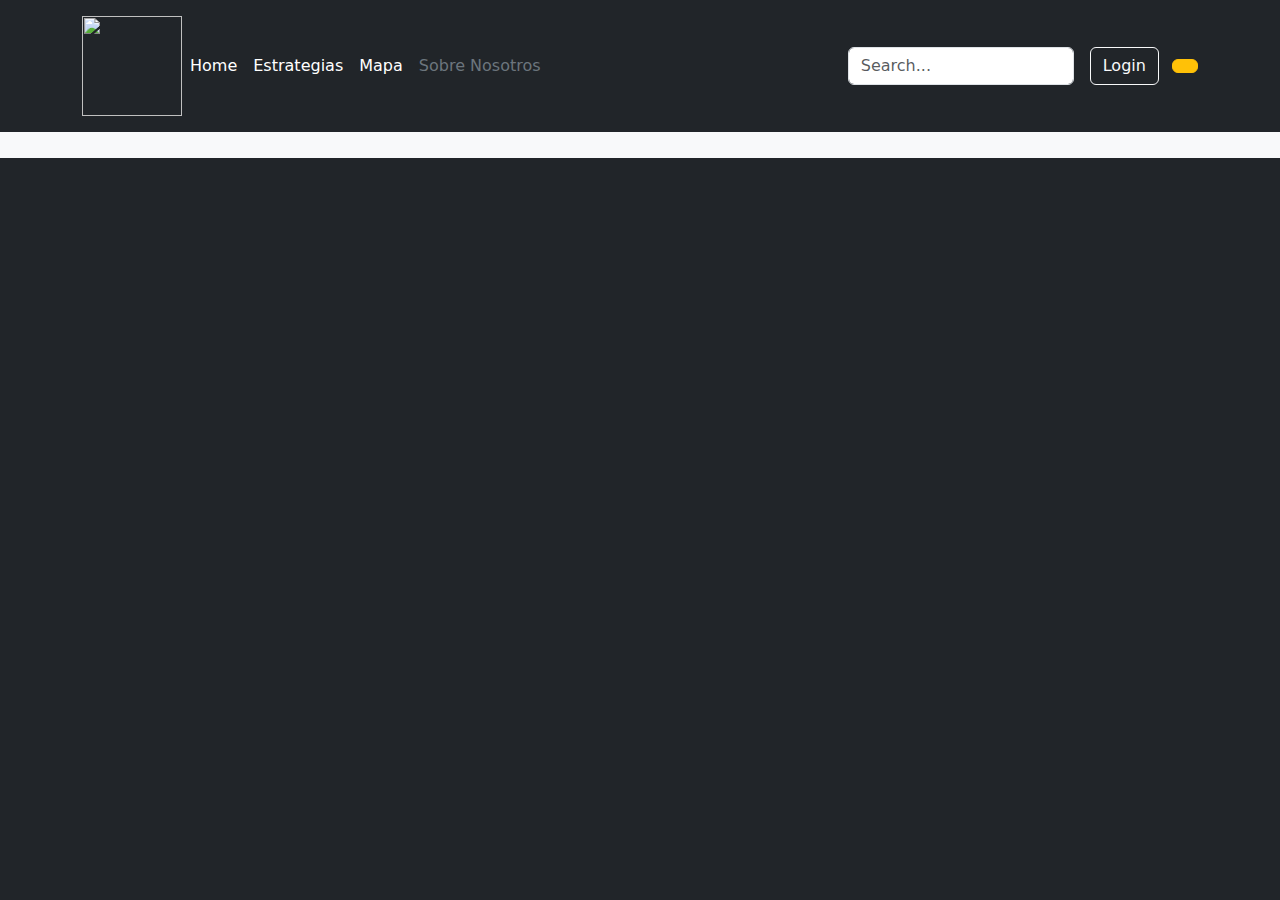
==== html/about.html @ 2f8421eb "Navegación de la pagina añadida" ====
<!DOCTYPE html>

<html lang="es">
<head>
    <meta charset="UTF-8">
    <meta name="viewport" content="width=device-width, initial-scale=1.0">

    <title>Pocket monster dex</title>

    <!--Links-->
    <script src="https://kit.fontawesome.com/6b33bf05cd.js" crossorigin="anonymous"></script>
    <link href="https://cdn.jsdelivr.net/npm/bootstrap@5.3.3/dist/css/bootstrap.min.css" rel="stylesheet" integrity="sha384-QWTKZyjpPEjISv5WaRU9OFeRpok6YctnYmDr5pNlyT2bRjXh0JMhjY6hW+ALEwIH" crossorigin="anonymous">

    <link rel="stylesheet" href="/archivo.js">
    <link rel="stylesheet" href="/estilo.css">
</head>



<body id="body">
    <header class="p-3 bg-dark text-white">
        <div class="container">
          <div class="d-flex flex-wrap align-items-center justify-content-center justify-content-lg-start">
            <img src="/Imagenes/Logo.png" width="100" height="100" role="img">
    
            <ul class="nav col-12 col-lg-auto me-lg-auto mb-2 justify-content-center mb-md-0">
              <li><a href="/index.html" class="nav-link px-2 text-white">Home</a></li>
              <li><a href="estrategias.html" class="nav-link px-2 text-white">Estrategias</a></li>
              <li><a href="mapa.html" class="nav-link px-2 text-white">Mapa</a></li>
              <li><a href="#" class="nav-link px-2 text-secondary">Sobre Nosotros</a></li>
            </ul>
    
            <form class="col-12 col-lg-auto mb-3 mb-lg-0 me-lg-3">
              <input type="search" class="form-control form-control-dark" placeholder="Search..." aria-label="Search">
            </form>
    
            <div class="text-end">
              <a href="login.html" class="btn btn-outline-light me-2">Login</a>
              <button id = "boton_modo" type="button" class="btn btn-warning" title="Pulsame"><i class="fa-solid fa-circle-half-stroke"></i></button>
            </div>
          </div>
        </div>
      </header>

    <nav></nav>
    <main>
        <aside>
        </aside>
    </main>

    <footer class="text-center bg-light">
      <!-- Grid container -->
      <div class="container">
        <!-- Section: Social media -->
        <section>
          <!-- Facebook -->
          <a
            data-mdb-ripple-init
            class="btn btn-link btn-floating btn-lg text-body m-1"
            href="#!"
            role="button"
            data-mdb-ripple-color="dark"
            ><i class="fab fa-facebook-f"></i
          ></a>
    
          <!-- Twitter -->
          <a
            data-mdb-ripple-init
            class="btn btn-link btn-floating btn-lg text-body m-1"
            href="#!"
            role="button"
            data-mdb-ripple-color="dark"
            ><i class="fab fa-twitter"></i
          ></a>
    
          <!-- Google -->
          <a
            data-mdb-ripple-init
            class="btn btn-link btn-floating btn-lg text-body m-1"
            href="#!"
            role="button"
            data-mdb-ripple-color="dark"
            ><i class="fab fa-google"></i
          ></a>
    
          <!-- Instagram -->
          <a
            data-mdb-ripple-init
            class="btn btn-link btn-floating btn-lg text-body m-1"
            href="#!"
            role="button"
            data-mdb-ripple-color="dark"
            ><i class="fab fa-instagram"></i
          ></a>
    
          <!-- Linkedin -->
          <a
            data-mdb-ripple-init
            class="btn btn-link btn-floating btn-lg text-body m-1"
            href="#!"
            role="button"
            data-mdb-ripple-color="dark"
            ><i class="fab fa-linkedin"></i
          ></a>
          <!-- Github -->
          <a
            data-mdb-ripple-init
            class="btn btn-link btn-floating btn-lg text-body m-1"
            href="https://github.com/IceForClass/Pocket-Monster-Dex"
            role="button"
            data-mdb-ripple-color="dark"
            ><i class="fab fa-github"></i
          ></a>
        </section>
        <!-- Section: Social media -->
      </div>
    </footer>
    <script src="/archivo.js"></script>
</body>
</html>
---- estilo.css ----
body{
    transition: 0.5s;
}
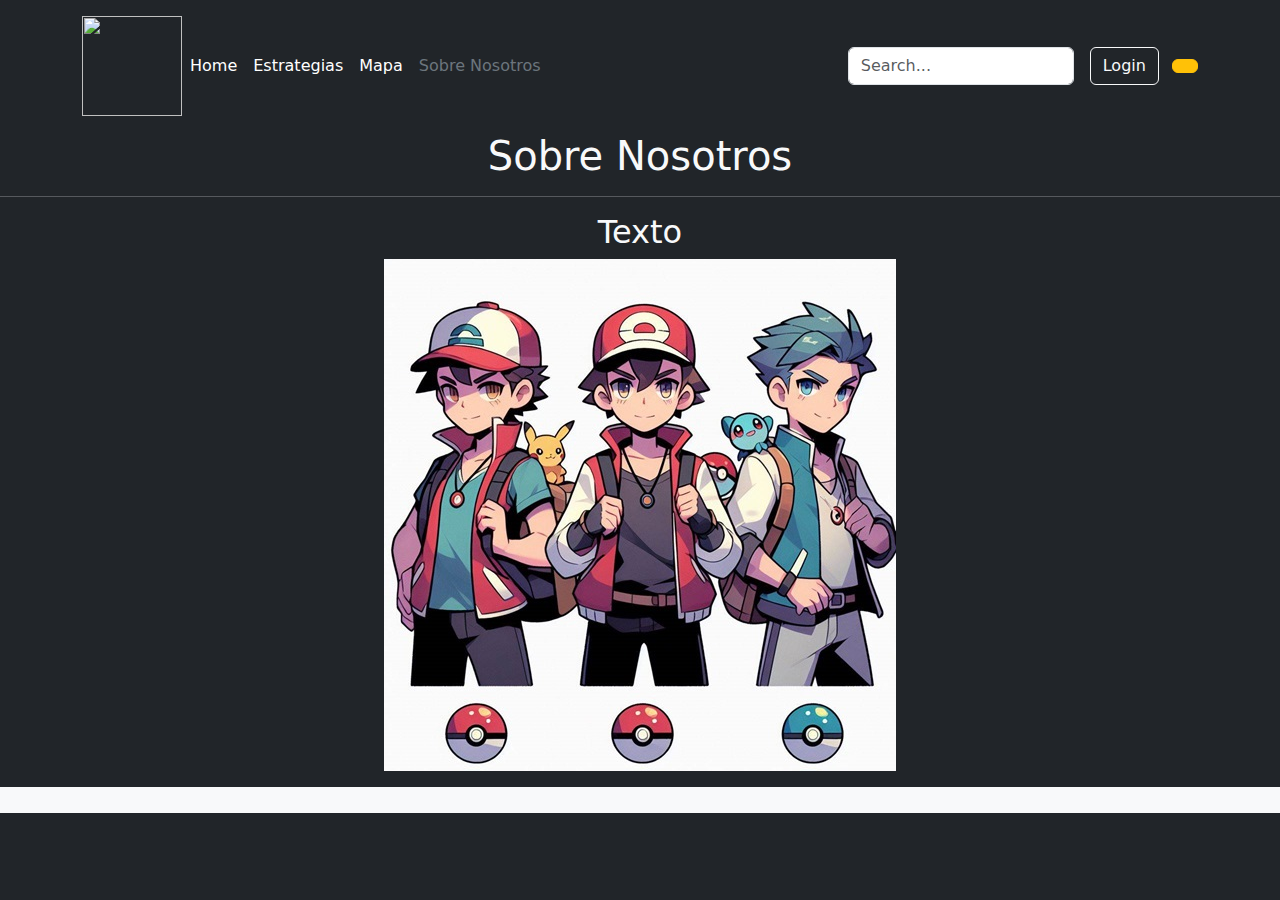
==== commit dd1ad085: "Añadiendo contenido a las páginas" ====
--- a/html/about.html
+++ b/html/about.html
@@ -44,6 +44,16 @@
 
     <nav></nav>
     <main>
+      <section class="text-center">
+        <h1>Sobre Nosotros</h1>
+        <hr>
+      </section>
+      <section>
+        <div class="text-center mb-3">
+          <h2> Texto</h2>
+        <img src="/Imagenes/trainers.jpeg" alt="Mapa">
+      </div>
+      </section>
         <aside>
         </aside>
     </main>
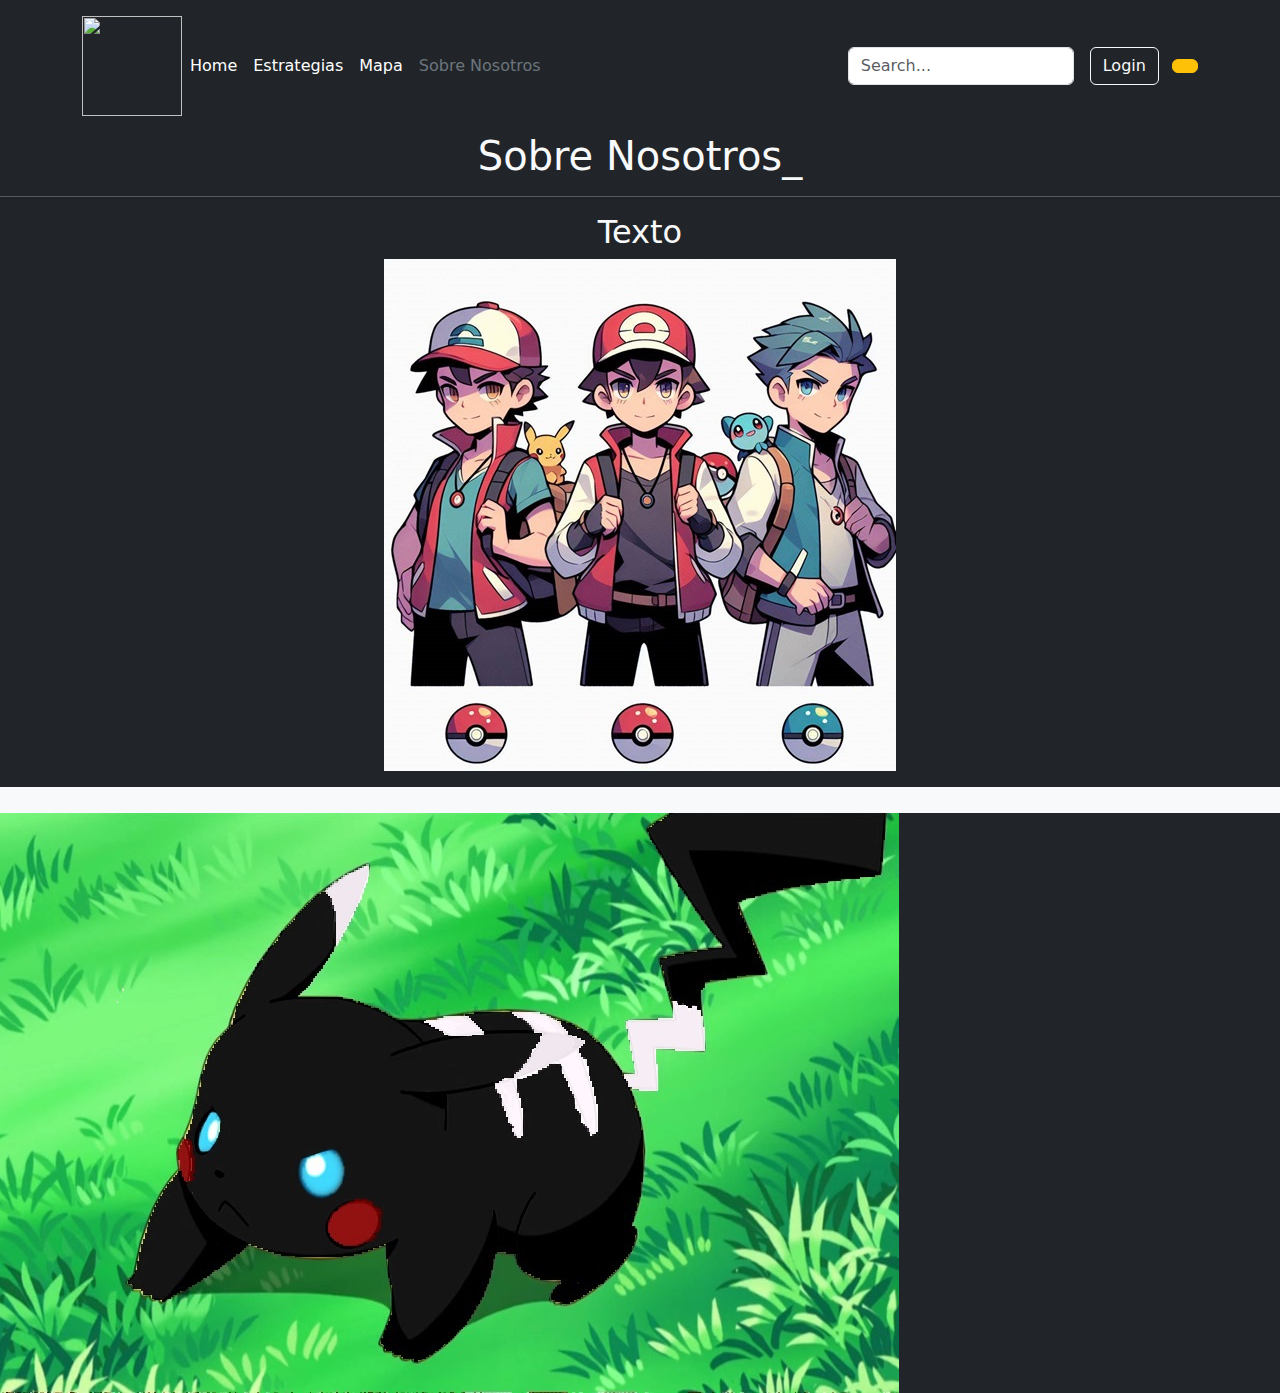
==== commit 60324b7b: "imagenes about" ====
--- a/html/about.html
+++ b/html/about.html
@@ -5,7 +5,7 @@
     <meta charset="UTF-8">
     <meta name="viewport" content="width=device-width, initial-scale=1.0">
 
-    <title>Pocket monster dex</title>
+    <title>Pocket monster dex_ </title>
 
     <!--Links-->
     <script src="https://kit.fontawesome.com/6b33bf05cd.js" crossorigin="anonymous"></script>
@@ -45,7 +45,7 @@
     <nav></nav>
     <main>
       <section class="text-center">
-        <h1>Sobre Nosotros</h1>
+        <h1>Sobre Nosotros_</h1>
         <hr>
       </section>
       <section>
@@ -125,6 +125,11 @@
         <!-- Section: Social media -->
       </div>
     </footer>
+    
+    <img src="/Imagenes/emo pika.jpg" alt="Pika">
+    
+
+
     <script src="/archivo.js"></script>
 </body>
 </html>--- a/estilo.css
+++ b/estilo.css
@@ -1,3 +1,11 @@
 body{
     transition: 0.5s;
-}+}
+
+.gradient-custom-2 {
+    /* W3C, IE 10+/ Edge, Firefox 16+, Chrome 26+, Opera 12+, Safari 7+ */
+    background: linear-gradient(to right, #d8363a, rgb(5, 9, 252));
+    }
+
+
+    
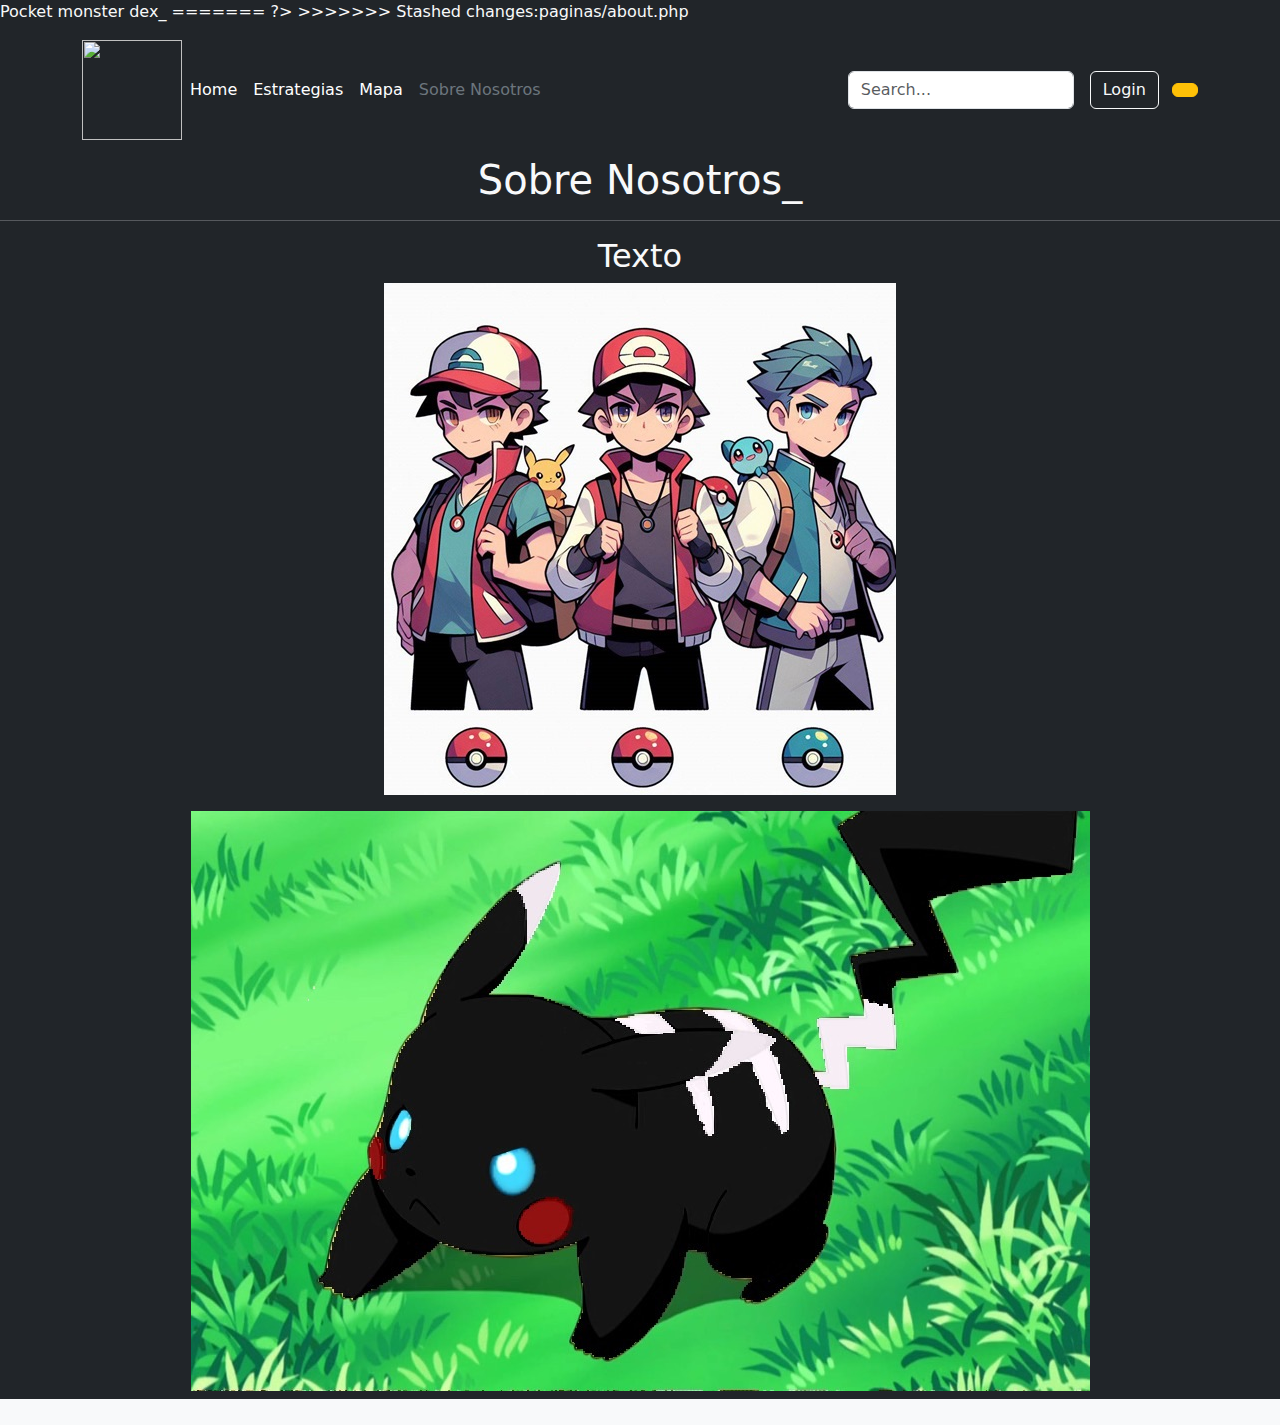
==== commit c3c1a8f2: "Merge" ====
--- a/html/about.html
+++ b/html/about.html
@@ -1,10 +1,8 @@
-<!DOCTYPE html>
+<?php include "../include/paginas.inc.php";
 
-<html lang="es">
-<head>
-    <meta charset="UTF-8">
-    <meta name="viewport" content="width=device-width, initial-scale=1.0">
+headHTML();
 
+<<<<<<< Updated upstream:html/about.html
     <title>Pocket monster dex_ </title>
 
     <!--Links-->
@@ -14,6 +12,9 @@
     <link rel="stylesheet" href="/archivo.js">
     <link rel="stylesheet" href="/estilo.css">
 </head>
+=======
+?>
+>>>>>>> Stashed changes:paginas/about.php
 
 
 
@@ -48,14 +49,19 @@
         <h1>Sobre Nosotros_</h1>
         <hr>
       </section>
+
       <section>
         <div class="text-center mb-3">
           <h2> Texto</h2>
         <img src="/Imagenes/trainers.jpeg" alt="Mapa">
       </div>
       </section>
-        <aside>
-        </aside>
+
+      <section class="container text-center mb-2">
+        <img src="/Imagenes/emo pika.jpg" alt="Pika">
+
+      </section>
+
     </main>
 
     <footer class="text-center bg-light">
@@ -125,10 +131,6 @@
         <!-- Section: Social media -->
       </div>
     </footer>
-    
-    <img src="/Imagenes/emo pika.jpg" alt="Pika">
-    
-
 
     <script src="/archivo.js"></script>
 </body>
